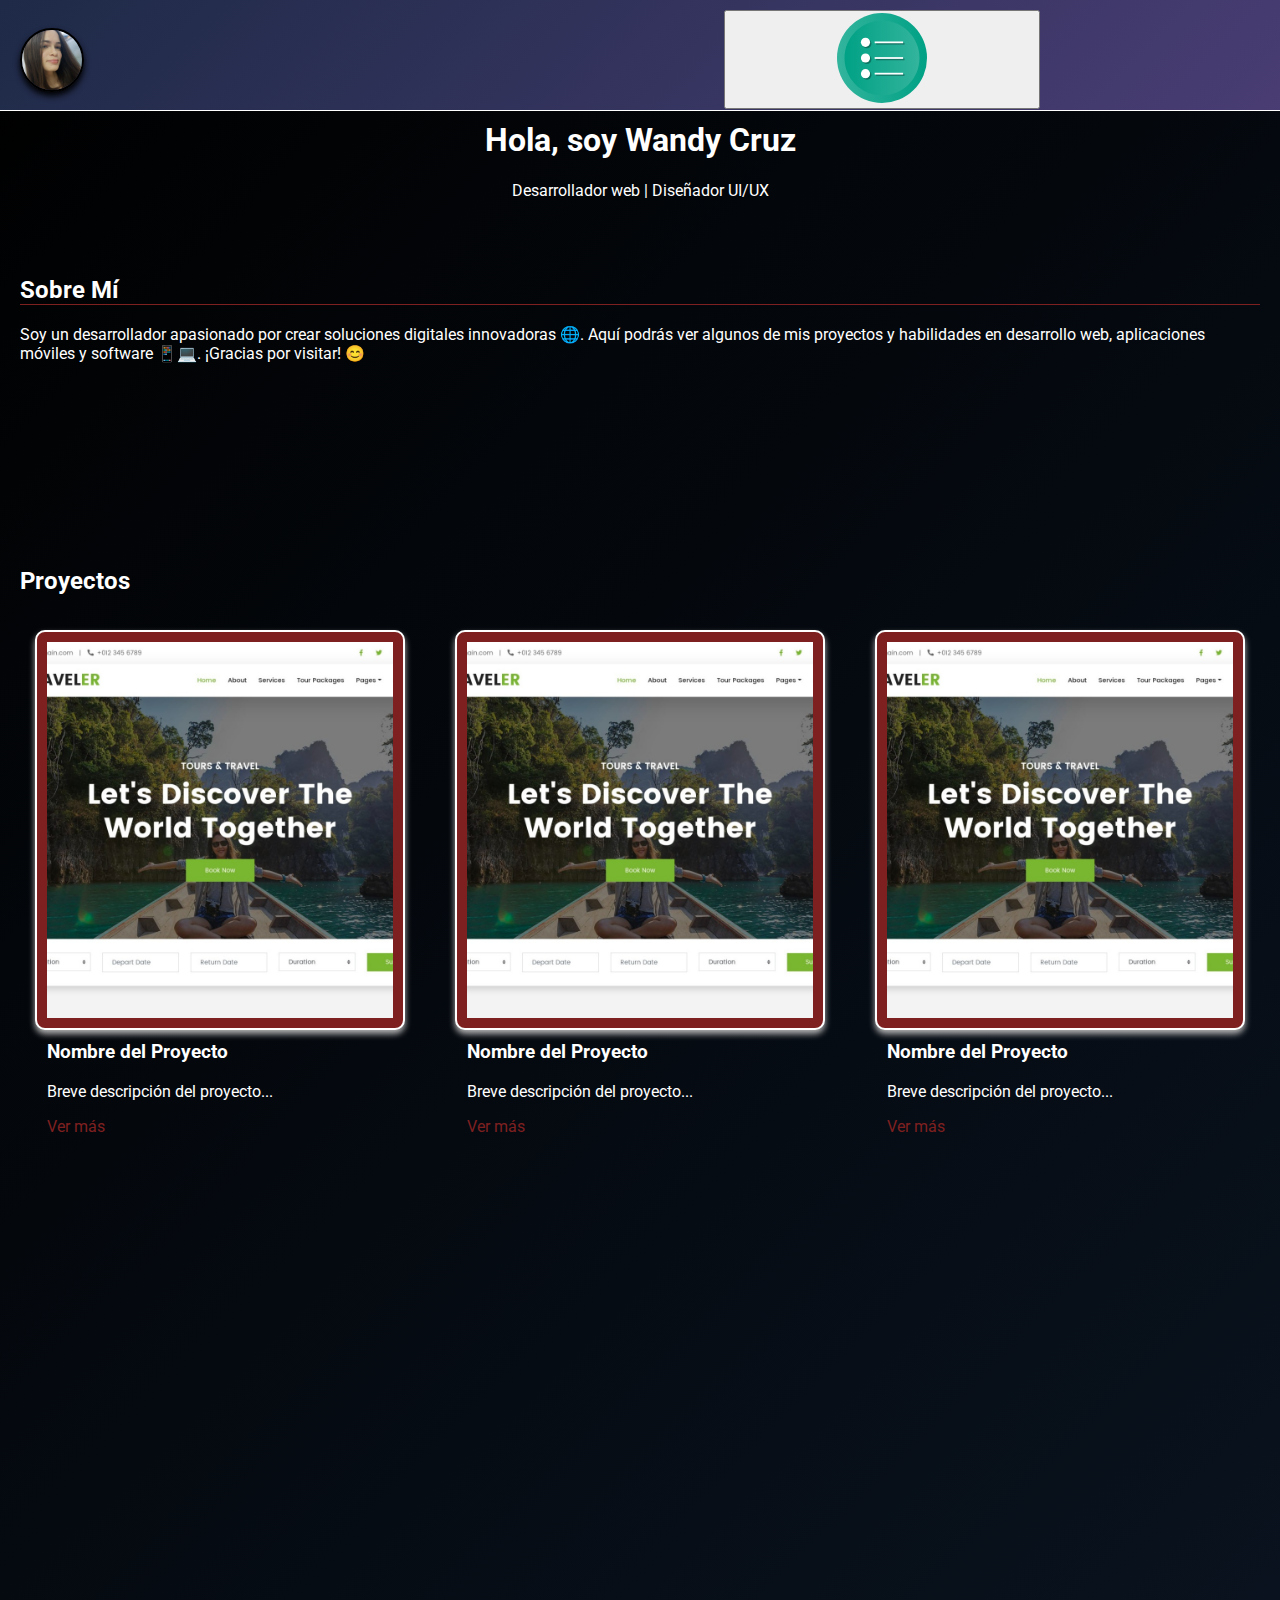
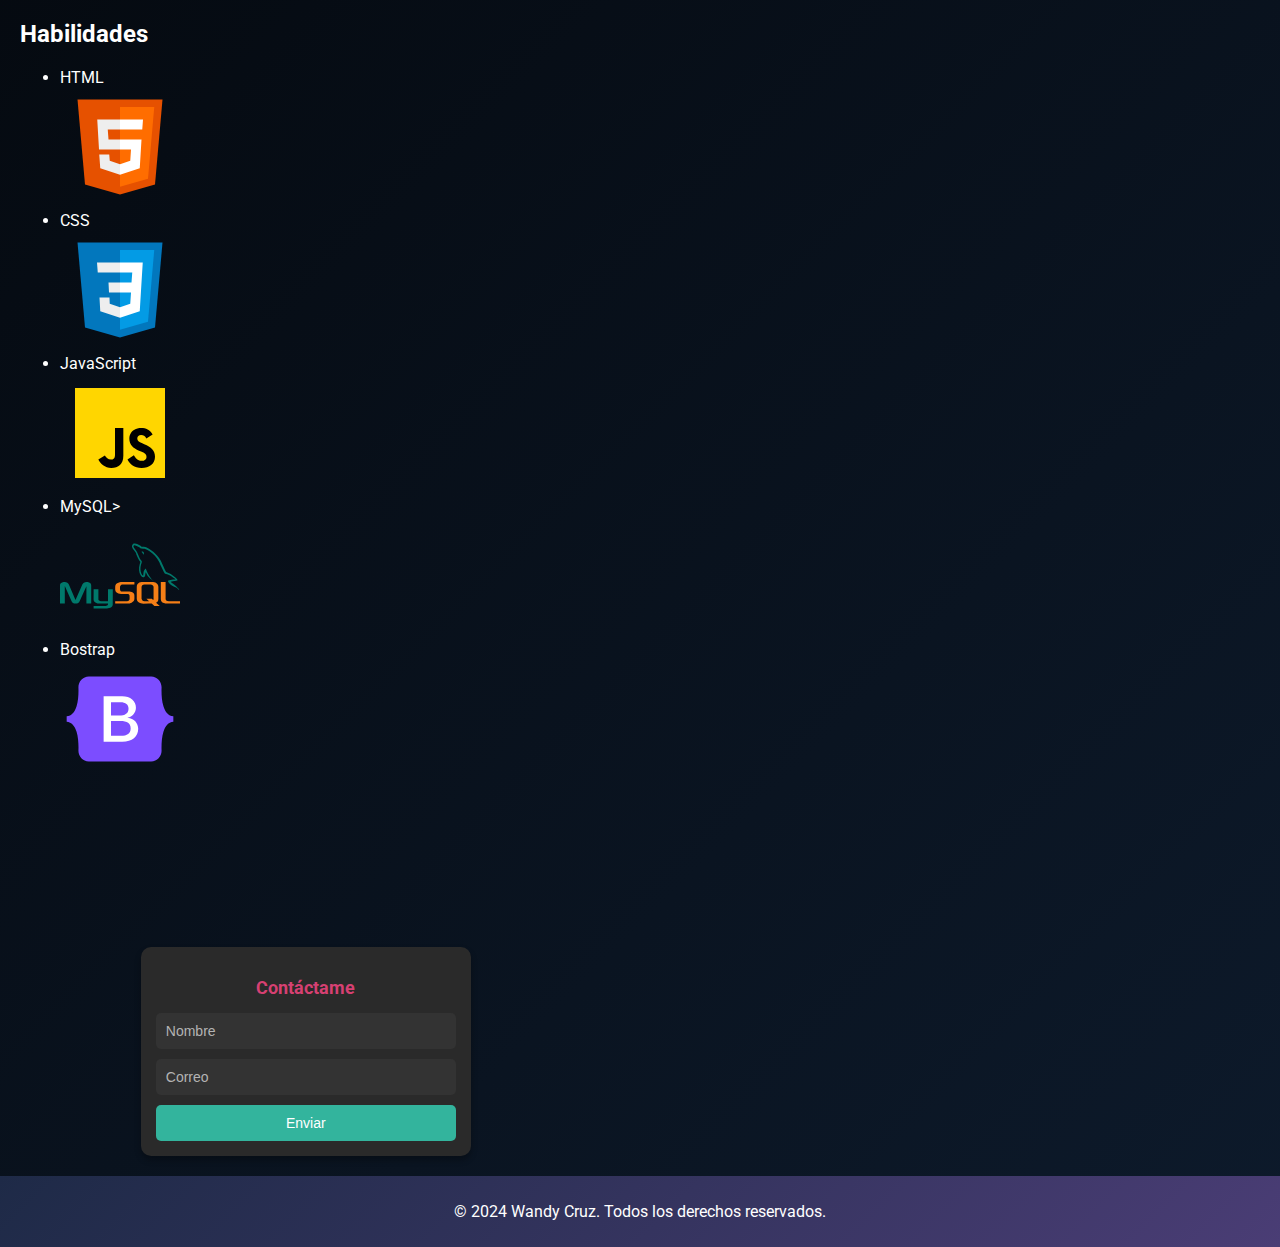
==== index.html @ abd9ed11 "Add files via upload" ====
<!DOCTYPE html>
<html lang="es">
<head>
  <meta charset="UTF-8">
  <meta name="viewport" content="width=device-width, initial-scale=1.0">
  <title>Portafolio - Wandy Cruz</title>
  <link rel="stylesheet" href="style.css">
  <link href="https://fonts.googleapis.com/css2?family=Roboto:wght@400;700&display=swap" rel="stylesheet">
</head>
<body>

  <!-- Menú de Navegación -->
  <header>
    <nav class="navbar">
      <div class="logo">
        <img src="IMG-20240709-WA0032.jpg" alt="Logo">
      </div>
      <div class="btn-menu">
        <button class="menu-toggle" onclick="menu_toggle()">
          <img src="1486504328-bullet-list-menu-lines-points-items-options_81334.svg" class="menuIco" alt="Menú">
        </button>
      </div>
      <ul class="nav-links" id="nav_links">
        <li><a href="#home">Inicio</a></li>
        <li><a href="#about">Sobre Mí</a></li>
        <li><a href="#projects">Proyectos</a></li>
        <li><a href="#skills">Habilidades</a></li>
        <li><a href="#contact">Contacto</a></li>
      </ul>
    </nav>
  </header>

  <!-- Pantalla de Inicio -->
  <section class="home" id="home">
    <div class="hero">
      <h1>Hola, soy Wandy Cruz</h1>
      <p>Desarrollador web | Diseñador UI/UX</p>
    </div>
  </section>

  <!-- Sobre Mí -->
  <section class="about" id="about">
    <h2 class="encabesado">Sobre Mí</h2>
    <p>Soy un desarrollador apasionado por crear soluciones digitales innovadoras 🌐. Aquí podrás ver algunos de mis proyectos y habilidades en desarrollo web, aplicaciones móviles y software 📱💻. ¡Gracias por visitar! 😊</p>
  </section>

  <!-- Proyectos -->
  <section class="projects" id="projects">
    <h2>Proyectos</h2>
    <div class="project-container">
      <div class="project-card">
        <img src="traveler.jpeg" alt="Proyecto 1">
        <h3>Nombre del Proyecto</h3>
        <p>Breve descripción del proyecto...</p>
        <a href="#" class="btn">Ver más</a>
      </div>
      <div class="project-card">
        <img src="traveler.jpeg" alt="Proyecto 2">
        <h3>Nombre del Proyecto</h3>
        <p>Breve descripción del proyecto...</p>
        <a href="#" class="btn">Ver más</a>
      </div>
      <div class="project-card">
        <img src="traveler.jpeg" alt="Proyecto 3">
        <h3>Nombre del Proyecto</h3>
        <p>Breve descripción del proyecto...</p>
        <a href="#" class="btn">Ver más</a>
      </div>
    </div>
  </section>

  <!-- Habilidades -->
  <section class="skills" id="skills">
    <h2>Habilidades</h2>
    <ul>
      <li>HTML</li>
      <img src="icons8-html.svg" class="tegnologia" alt="">
      
      <li>CSS</li>
      <img src="icons8-css.svg" class="tegnologia" alt="">
      
      <li>JavaScript</li>
      <img src="icons8-javascript.svg" class="tegnologia"alt="">
      
      <li>MySQL></li>
      <img src="icons8-mysql.svg" class="tegnologia"alt="">
      
      <li>Bostrap</li>
          <img src="icons8-oreja.svg" class="tegnologia" alt="">
    </ul>
  </section>

  <!-- Contacto -->
  <div class="mini-contact-form">
        <h2>Contáctame</h2>
        <form action="#" method="post">
                <input type="text" name="name" placeholder="Nombre" required>
                <input type="email" name="email" placeholder="Correo" required>
                <button type="submit">Enviar</button>
        </form>
</div>

  <!-- Pie de página -->
  <footer>
    <p>© 2024 Wandy Cruz. Todos los derechos reservados.</p>
  </footer>

  <script src="main.js"></script>
</body>
</html>
---- style.css ----
/* General */
body {
  margin: 0;
  padding: 0;
  background: #f5f5f5;
  color: white;
  background: linear-gradient(135deg, #000000, #0d1a2b);
  font-family: 'Roboto', sans-serif;
}

/* Header */
header {
  position: fixed;
  width: 100%;
  background: linear-gradient(135deg, #1E2A47, #4A3D75);

;



 ;
  color: white;
  padding: 10px 20px;
  height: 10%;
  border-bottom: 1px solid white;
  z-index: 10000;
}

.navbar {
  display: flex;
  align-items: center;
}

.logo {
  width: 60px;
  height: 60px;
  border-radius: 50%;
  overflow: hidden;
  object-fit: cover;
  border: 2px solid #000;
  box-shadow: 0 4px 6px rgba(0, 0, 0.1);
 
  
}

img {
  width: 100%;
  height: 100%;
  object-fit: cover;
}

.menuIco {
  width: 30%;
  height: 30%;
}

.btn-menu {
  width: 40%;
  height: 40%;
  position: relative;
  left: 50%;
  z-index: 1000;
  border-radius: 100px;
 
}

.nav-links {
  list-style: none;
  padding: 0;
  display: flex;
  flex-direction: column;
  gap: 10px;
  background: #2C3E50;
  position: absolute;
  top: 80%;
  right: 0;
  left: 0;
  z-index: 10000;
  overflow-y: auto;
  max-height: 0;
  transition: max-height 1s ease-in-out;
  overflow: hidden;
  height: 100rem;
}

.nav-links.show {
  display: flex;
  max-height: 500px;
}

.nav-links li {
  text-align: center;
}

.nav-links a {
  text-decoration: none;
  color: white;
  font-size: 18px;
  padding: 10px;
  display: block;
}

.nav-links a:hover {
  background: #0056b3;
}

/* Hero Section */
.home {
  text-align: center;
  padding: 100px 20px 20px; /* Espacio para el header */
  background-image: url('professional-programmer-working-late-dark-office.jpg');
  background-size: cover;
  color: white;
}

/* Sobre Mí, Proyectos, Habilidades y Contacto */
.about, .projects, .skills, .contact {
  padding: 20px;
  margin-bottom: 10%;
}

/* Proyectos */
.project-container {
  display: flex;
  overflow-x: auto; /* Permite el desplazamiento horizontal */
  gap: 20px; /* Espacio entre los elementos */
  width: 100%; /* Asegura que el contenedor ocupe todo el ancho disponible */
  height: auto; /* Deja que la altura se ajuste según el contenido */
  padding-bottom: 30%;
  box-sizing: border-box; /* Asegura que el padding no afecte al tamaño total */
  margin-bottom: 15px;
}

.project-card {
  min-width: 300px; /* Controla el tamaño mínimo de cada tarjeta de proyecto */
  background-color:#7f2020 ; /* Un color de fondo para las tarjetas */
  padding: 10px;
  border-radius: 10px;
  box-shadow: 0 4px 8px rgba(0, 0, 0, 0.1);
  transition: transform 0.3s ease-in-out;
  margin: 15px;
  border: solid 2px;
  box-shadow: 0 4px 6px #B3B3B3;
}

/* Opcional: mejora la experiencia al pasar el mouse sobre las tarjetas */
.project-card:hover {
  transform: scale(1.05);
}

/* Footer */
footer {
  text-align: center;
  padding: 10px;
  background: linear-gradient(135deg, #1E2A47, #4A3D75);
  color: #fff;
}

/* Encabezado adicional */
.encabesado {
  border-bottom: 1px solid #7f2020;
}

/*tegnologias*/
.tegnologia{
        width: 10%;
        height: 10%;
         gap: 30%;
        left: 25%;
}

.mini-contact-form {
        width: 90%;
        max-width: 300px;
        background-color: #2A2A2A;
        padding: 15px;
        border-radius: 10px;
        box-shadow: 0 4px 6px rgba(0, 0, 0, 0.3);
        text-align: center;
        position:relative;
        left:11%; 
        margin-bottom: 20px;
        margin-top:20px;
}

.mini-contact-form h2 {
        font-size: 18px;
        margin-bottom: 15px;
        color: #D64072;
}

.mini-contact-form form {
        display: flex;
        flex-direction: column;
}

.mini-contact-form input {
        margin-bottom: 10px;
        padding: 10px;
        border: none;
        border-radius: 5px;
        font-size: 14px;
        background-color: #333333;
        color: #FFFFFF;
}

.mini-contact-form input::placeholder {
        color: #B3B3B3;
}

.mini-contact-form button {
        padding: 10px;
        background-color: #33B49D;
        color: #FFFFFF;
        border: none;
        border-radius: 5px;
        font-size: 14px;
        cursor: pointer;
        transition: background-color 0.3s;
}

.mini-contact-form button:hover {
        background-color: #28A086;
}

.btn{
    text-decoration: none;
    color:#7f2020;
    
}
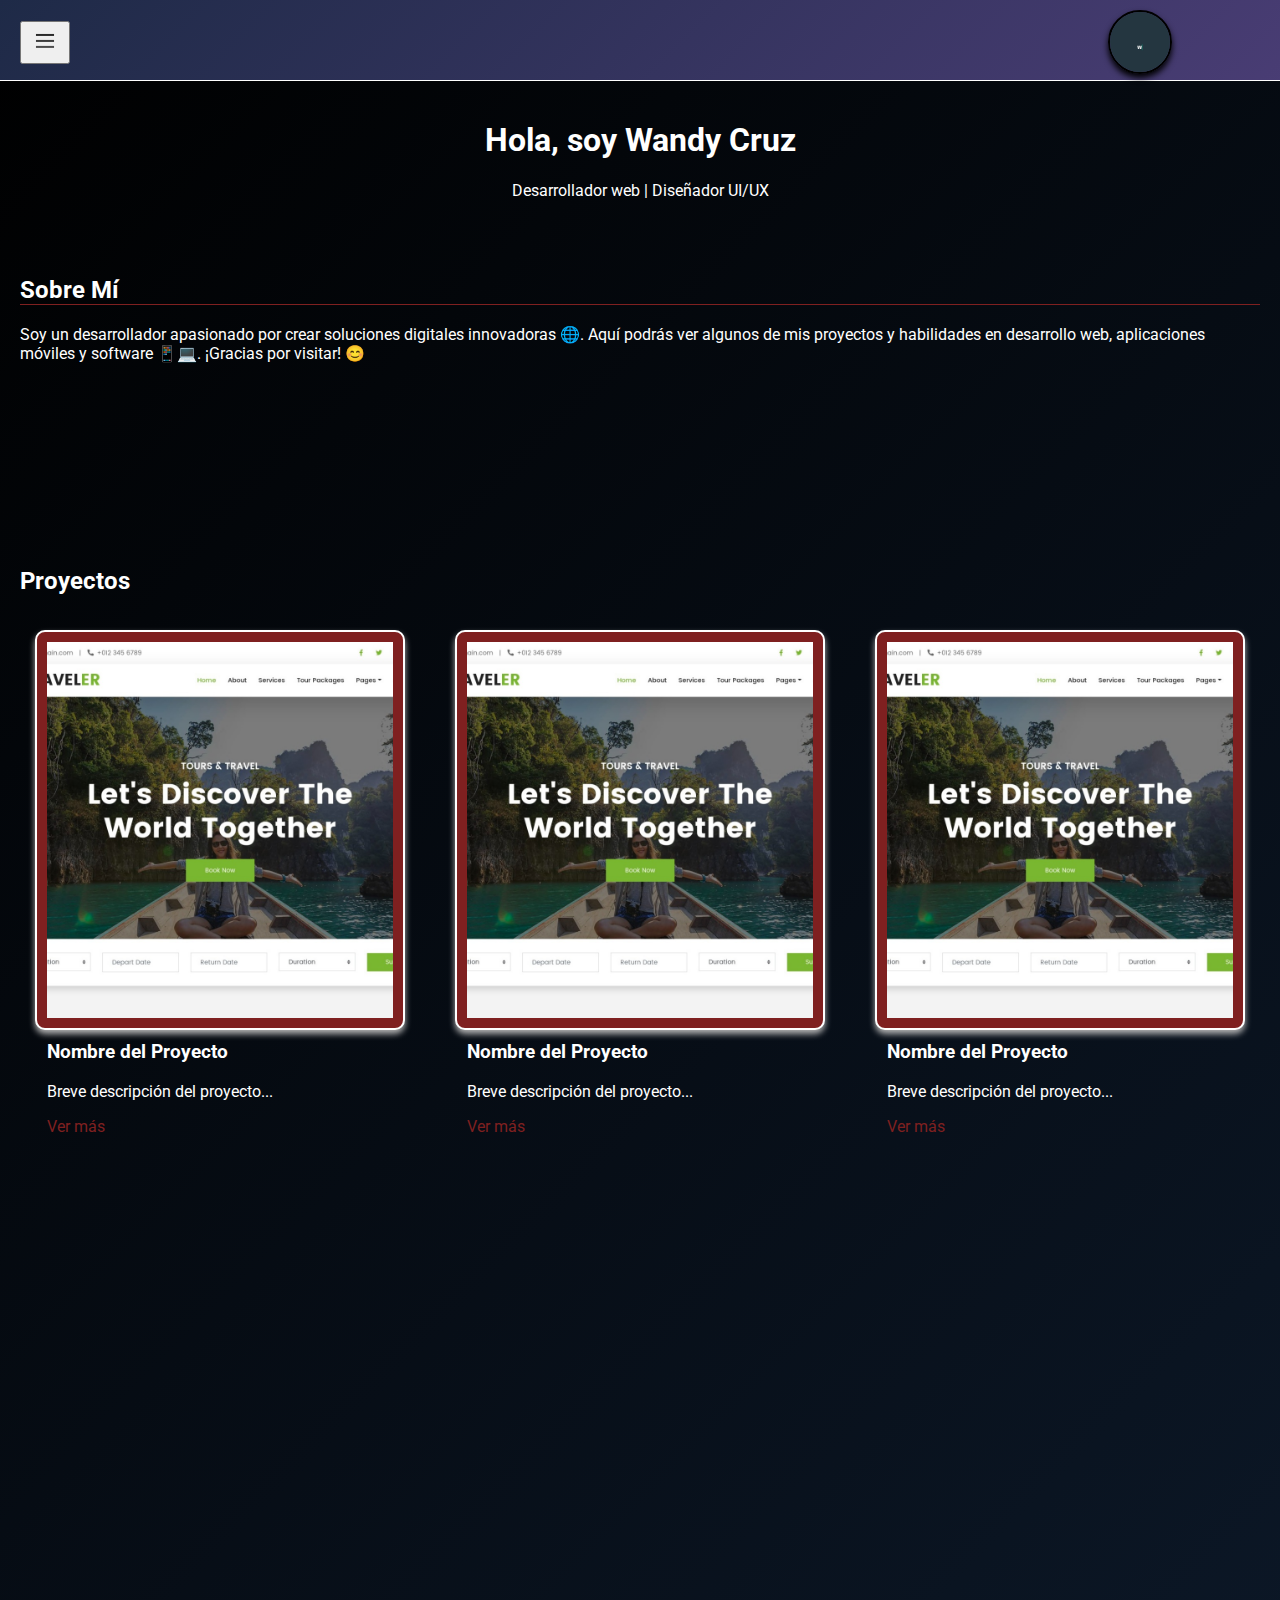
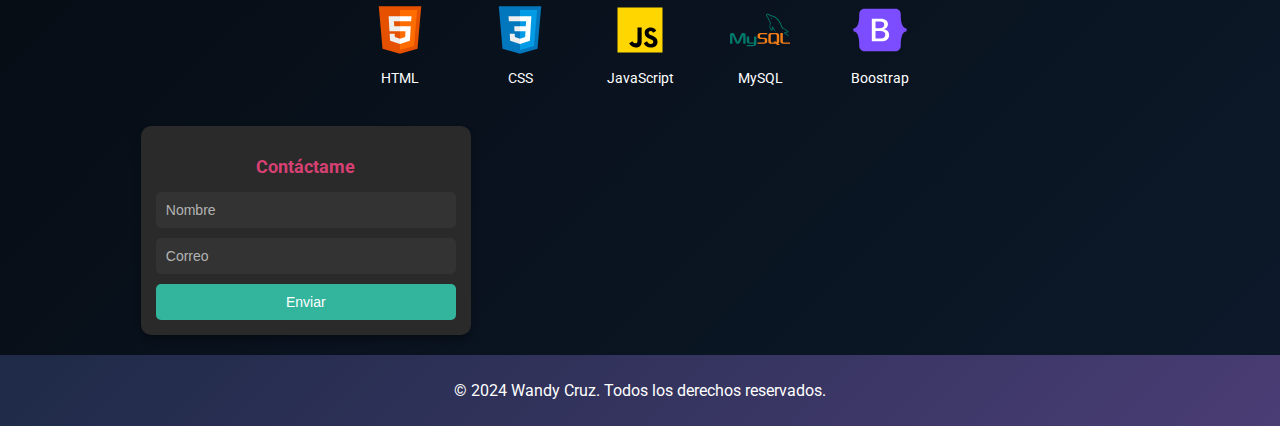
==== commit 135779bc: "Iconos,Menú" ====
--- a/index.html
+++ b/index.html
@@ -12,21 +12,21 @@
   <!-- Menú de Navegación -->
   <header>
     <nav class="navbar">
-      <div class="logo">
-        <img src="IMG-20240709-WA0032.jpg" alt="Logo">
-      </div>
       <div class="btn-menu">
         <button class="menu-toggle" onclick="menu_toggle()">
           <img src="1486504328-bullet-list-menu-lines-points-items-options_81334.svg" class="menuIco" alt="Menú">
         </button>
       </div>
       <ul class="nav-links" id="nav_links">
-        <li><a href="#home">Inicio</a></li>
-        <li><a href="#about">Sobre Mí</a></li>
-        <li><a href="#projects">Proyectos</a></li>
-        <li><a href="#skills">Habilidades</a></li>
-        <li><a href="#contact">Contacto</a></li>
+        <li id="lista"><a href="#home">Inicio</a></li>
+        <li id="lista"><a href="#about">Sobre Mí</a></li>
+        <li ud="lista"><a href="#projects">Proyectos</a></li>
+        <li id="lista"><a href="#tegno">Habilidades</a></li>
+        <li id="lista"><a href="#contacto">Contacto</a></li>
       </ul>
+      <div class="logo">
+        <img src="20241227_194101.jpg" alt="Logo">
+      </div>
     </nav>
   </header>
 
@@ -49,7 +49,7 @@
     <h2>Proyectos</h2>
     <div class="project-container">
       <div class="project-card">
-        <img src="traveler.jpeg" alt="Proyecto 1">
+        <img src="traveler.jpeg" alt="Proyecto 1" id="progetUno">
         <h3>Nombre del Proyecto</h3>
         <p>Breve descripción del proyecto...</p>
         <a href="#" class="btn">Ver más</a>
@@ -69,36 +69,41 @@
     </div>
   </section>
 
-  <!-- Habilidades -->
-  <section class="skills" id="skills">
-    <h2>Habilidades</h2>
-    <ul>
-      <li>HTML</li>
-      <img src="icons8-html.svg" class="tegnologia" alt="">
-      
-      <li>CSS</li>
-      <img src="icons8-css.svg" class="tegnologia" alt="">
-      
-      <li>JavaScript</li>
-      <img src="icons8-javascript.svg" class="tegnologia"alt="">
-      
-      <li>MySQL></li>
-      <img src="icons8-mysql.svg" class="tegnologia"alt="">
-      
-      <li>Bostrap</li>
-          <img src="icons8-oreja.svg" class="tegnologia" alt="">
-    </ul>
-  </section>
 
-  <!-- Contacto -->
-  <div class="mini-contact-form">
-        <h2>Contáctame</h2>
-        <form action="#" method="post">
-                <input type="text" name="name" placeholder="Nombre" required>
-                <input type="email" name="email" placeholder="Correo" required>
-                <button type="submit">Enviar</button>
-        </form>
-</div>
+  <!-- Tecnologías -->
+  <div class="tecnologias" id="tegno">
+    <div class="tecnologia">
+      <img src=" icons8-html.svg" alt="HTML">
+      <span>HTML</span>
+    </div>
+    <div class="tecnologia">
+      <img src="icons8-css.svg" alt="CSS">
+      <span>CSS</span>
+    </div>
+    <div class="tecnologia">
+      <img src=" icons8-javascript.svg " alt="JavaScript">
+      <span>JavaScript</span>
+    </div>
+    <div class="tecnologia">
+      <img src="icons8-mysql.svg " alt="MySQL">
+      <span>MySQL</span>
+    </div>
+    <div class="tecnologia">
+      <img src="icons8-oreja.svg" alt="Boostrap">
+      <span>Boostrap</span>
+    </div>
+  </div>
+</section>
+  
+  <!-- Formulario de contacto -->
+  <div class="mini-contact-form" id="contacto">
+    <h2>Contáctame</h2>
+    <form action="#" method="post">
+      <input type="text" name="name" placeholder="Nombre" required>
+      <input type="email" name="email" placeholder="Correo" required>
+      <button type="submit">Enviar</button>
+    </form>
+  </div>
 
   <!-- Pie de página -->
   <footer>
--- a/style.css
+++ b/style.css
@@ -13,24 +13,20 @@
   position: fixed;
   width: 100%;
   background: linear-gradient(135deg, #1E2A47, #4A3D75);
-
-;
-
-
-
- ;
   color: white;
   padding: 10px 20px;
-  height: 10%;
+  height: 60px;
   border-bottom: 1px solid white;
-  z-index: 10000;
+  z-index: 1000;
 }
 
 .navbar {
   display: flex;
-  align-items: center;
-}
-
+  justify-content: space-between;
+  align-items: center;
+}
+
+/* Logo */
 .logo {
   width: 60px;
   height: 60px;
@@ -39,8 +35,8 @@
   object-fit: cover;
   border: 2px solid #000;
   box-shadow: 0 4px 6px rgba(0, 0, 0.1);
- 
-  
+  position: relative;
+  right: 10%;
 }
 
 img {
@@ -49,28 +45,31 @@
   object-fit: cover;
 }
 
+/* Botón del menú */
+.btn-menu {
+  background: none;
+  border: none;
+  width: 50px;
+  height: 50px;
+  z-index: 10;
+  display: flex;
+  justify-content: center;
+  align-items: center;
+}
+
 .menuIco {
-  width: 30%;
-  height: 30%;
-}
-
-.btn-menu {
-  width: 40%;
-  height: 40%;
-  position: relative;
-  left: 50%;
-  z-index: 1000;
-  border-radius: 100px;
- 
-}
-
+  width: 100%;
+  height: 100%;
+}
+
+/* Menú desplegable */
 .nav-links {
   list-style: none;
   padding: 0;
   display: flex;
   flex-direction: column;
   gap: 10px;
-  background: #2C3E50;
+  background: linear-gradient(135deg, #1E2A47, #4A3D75);
   position: absolute;
   top: 80%;
   right: 0;
@@ -80,7 +79,7 @@
   max-height: 0;
   transition: max-height 1s ease-in-out;
   overflow: hidden;
-  height: 100rem;
+  height: auto;
 }
 
 .nav-links.show {
@@ -89,7 +88,7 @@
 }
 
 .nav-links li {
-  text-align: center;
+  text-align: left;
 }
 
 .nav-links a {
@@ -107,7 +106,7 @@
 /* Hero Section */
 .home {
   text-align: center;
-  padding: 100px 20px 20px; /* Espacio para el header */
+  padding: 100px 20px 20px;
   background-image: url('professional-programmer-working-late-dark-office.jpg');
   background-size: cover;
   color: white;
@@ -122,18 +121,18 @@
 /* Proyectos */
 .project-container {
   display: flex;
-  overflow-x: auto; /* Permite el desplazamiento horizontal */
-  gap: 20px; /* Espacio entre los elementos */
-  width: 100%; /* Asegura que el contenedor ocupe todo el ancho disponible */
-  height: auto; /* Deja que la altura se ajuste según el contenido */
+  overflow-x: auto;
+  gap: 20px;
+  width: 100%;
+  height: auto;
   padding-bottom: 30%;
-  box-sizing: border-box; /* Asegura que el padding no afecte al tamaño total */
+  box-sizing: border-box;
   margin-bottom: 15px;
 }
 
 .project-card {
-  min-width: 300px; /* Controla el tamaño mínimo de cada tarjeta de proyecto */
-  background-color:#7f2020 ; /* Un color de fondo para las tarjetas */
+  min-width: 300px;
+  background-color: #7f2020;
   padding: 10px;
   border-radius: 10px;
   box-shadow: 0 4px 8px rgba(0, 0, 0, 0.1);
@@ -143,7 +142,6 @@
   box-shadow: 0 4px 6px #B3B3B3;
 }
 
-/* Opcional: mejora la experiencia al pasar el mouse sobre las tarjetas */
 .project-card:hover {
   transform: scale(1.05);
 }
@@ -161,70 +159,106 @@
   border-bottom: 1px solid #7f2020;
 }
 
-/*tegnologias*/
-.tegnologia{
-        width: 10%;
-        height: 10%;
-         gap: 30%;
-        left: 25%;
-}
-
+/* Tecnologías */
+.tegnologia {
+  width: 10%;
+  height: 10%;
+  gap: 30%;
+  left: 25%;
+}
+
+
+/* Contenedor de Tecnologías */
+.tecnologias {
+  display: flex;
+  justify-content: center;
+  align-items: center;
+  flex-wrap: wrap;
+  gap: 20px;
+  padding: 20px;
+}
+
+.tecnologia {
+  display: flex;
+  flex-direction: column;
+  align-items: center;
+  text-align: center;
+  gap: 10px;
+  width: 100px;
+}
+
+.tecnologia img {
+  width: 60px;
+  height: 60px;
+  object-fit: contain;
+}
+
+.tecnologia span {
+  font-size: 14px;
+  color: white;
+}
+
+
+
+
+/* Formulario de contacto */
 .mini-contact-form {
-        width: 90%;
-        max-width: 300px;
-        background-color: #2A2A2A;
-        padding: 15px;
-        border-radius: 10px;
-        box-shadow: 0 4px 6px rgba(0, 0, 0, 0.3);
-        text-align: center;
-        position:relative;
-        left:11%; 
-        margin-bottom: 20px;
-        margin-top:20px;
+  width: 90%;
+  max-width: 300px;
+  background-color: #2A2A2A;
+  padding: 15px;
+  border-radius: 10px;
+  box-shadow: 0 4px 6px rgba(0, 0, 0, 0.3);
+  text-align: center;
+  position: relative;
+  left: 11%;
+  margin-bottom: 20px;
+  margin-top: 20px;
 }
 
 .mini-contact-form h2 {
-        font-size: 18px;
-        margin-bottom: 15px;
-        color: #D64072;
+  font-size: 18px;
+  margin-bottom: 15px;
+  color: #D64072;
 }
 
 .mini-contact-form form {
-        display: flex;
-        flex-direction: column;
+  display: flex;
+  flex-direction: column;
 }
 
 .mini-contact-form input {
-        margin-bottom: 10px;
-        padding: 10px;
-        border: none;
-        border-radius: 5px;
-        font-size: 14px;
-        background-color: #333333;
-        color: #FFFFFF;
+  margin-bottom: 10px;
+  padding: 10px;
+  border: none;
+  border-radius: 5px;
+  font-size: 14px;
+  background-color: #333333;
+  color: #FFFFFF;
 }
 
 .mini-contact-form input::placeholder {
-        color: #B3B3B3;
+  color: #B3B3B3;
 }
 
 .mini-contact-form button {
-        padding: 10px;
-        background-color: #33B49D;
-        color: #FFFFFF;
-        border: none;
-        border-radius: 5px;
-        font-size: 14px;
-        cursor: pointer;
-        transition: background-color 0.3s;
+  padding: 10px;
+  background-color: #33B49D;
+  color: #FFFFFF;
+  border: none;
+  border-radius: 5px;
+  font-size: 14px;
+  cursor: pointer;
+  transition: background-color 0.3s;
 }
 
 .mini-contact-form button:hover {
-        background-color: #28A086;
-}
-
-.btn{
-    text-decoration: none;
-    color:#7f2020;
-    
-}+  background-color: #28A086;
+}
+
+.btn {
+  text-decoration: none;
+  color: #7f2020;
+}
+
+
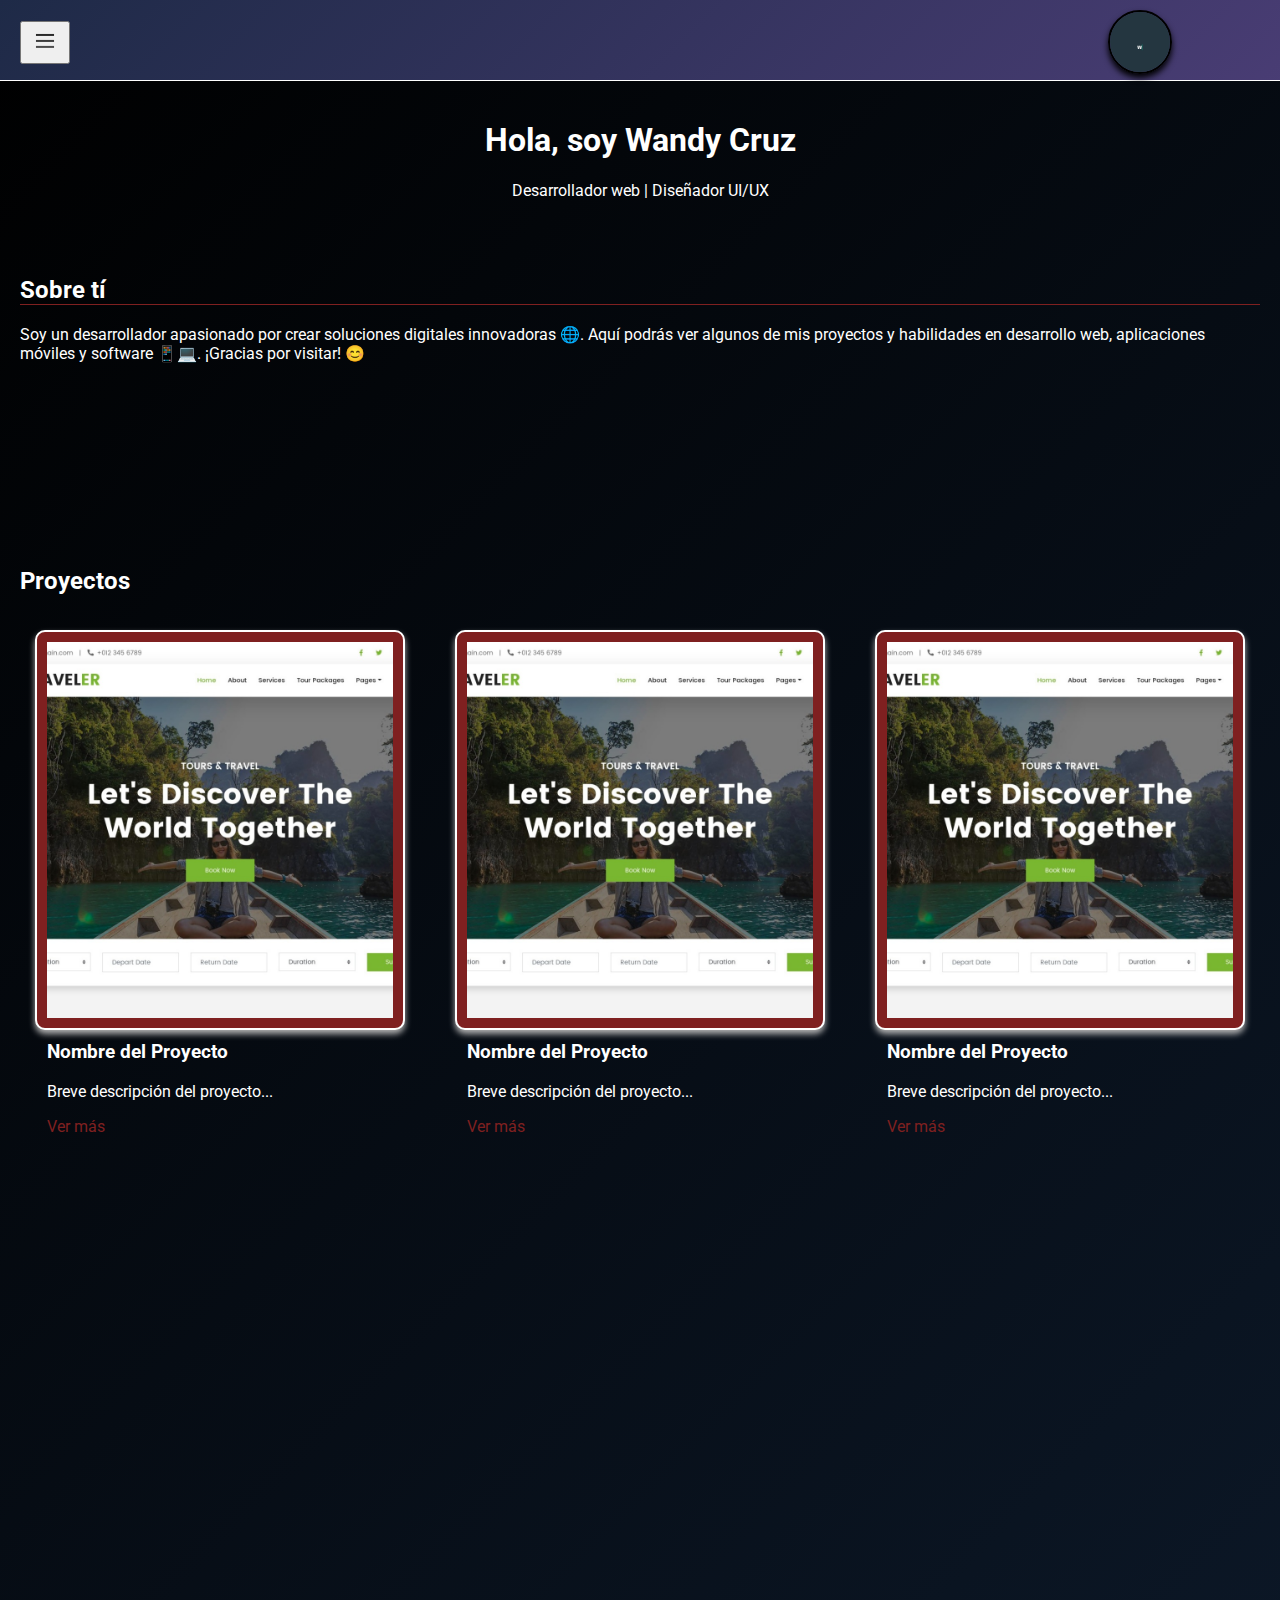
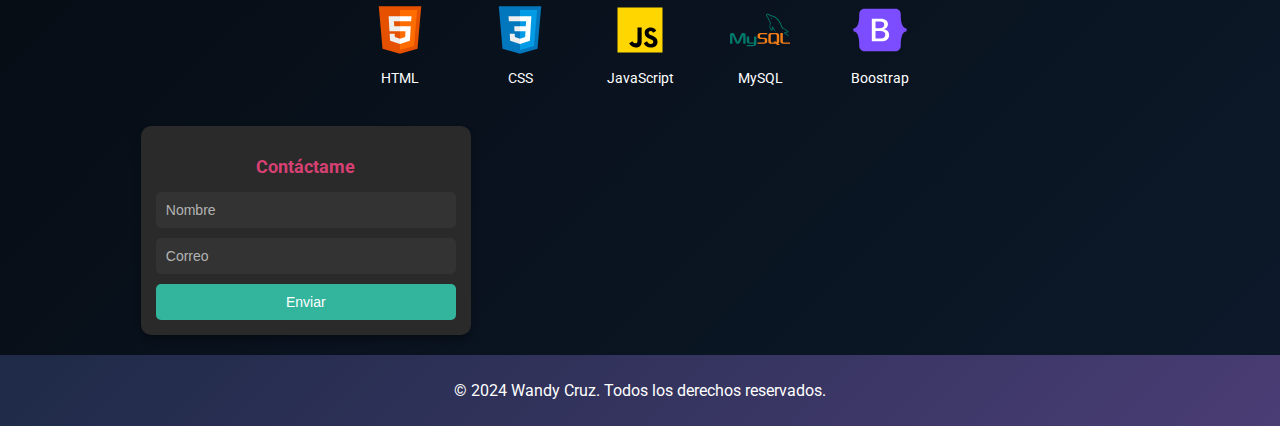
==== commit f97feaa1: "Actualizar index.html" ====
--- a/index.html
+++ b/index.html
@@ -19,7 +19,7 @@
       </div>
       <ul class="nav-links" id="nav_links">
         <li id="lista"><a href="#home">Inicio</a></li>
-        <li id="lista"><a href="#about">Sobre Mí</a></li>
+        <li id="lista"><a href="#about">Sobre mi</a></li>
         <li ud="lista"><a href="#projects">Proyectos</a></li>
         <li id="lista"><a href="#tegno">Habilidades</a></li>
         <li id="lista"><a href="#contacto">Contacto</a></li>
@@ -40,7 +40,7 @@
 
   <!-- Sobre Mí -->
   <section class="about" id="about">
-    <h2 class="encabesado">Sobre Mí</h2>
+    <h2 class="encabesado">Sobre tí</h2>
     <p>Soy un desarrollador apasionado por crear soluciones digitales innovadoras 🌐. Aquí podrás ver algunos de mis proyectos y habilidades en desarrollo web, aplicaciones móviles y software 📱💻. ¡Gracias por visitar! 😊</p>
   </section>
 
@@ -50,10 +50,15 @@
     <div class="project-container">
       <div class="project-card">
         <img src="traveler.jpeg" alt="Proyecto 1" id="progetUno">
+        
+    
         <h3>Nombre del Proyecto</h3>
         <p>Breve descripción del proyecto...</p>
         <a href="#" class="btn">Ver más</a>
       </div>
+      
+      
+      
       <div class="project-card">
         <img src="traveler.jpeg" alt="Proyecto 2">
         <h3>Nombre del Proyecto</h3>
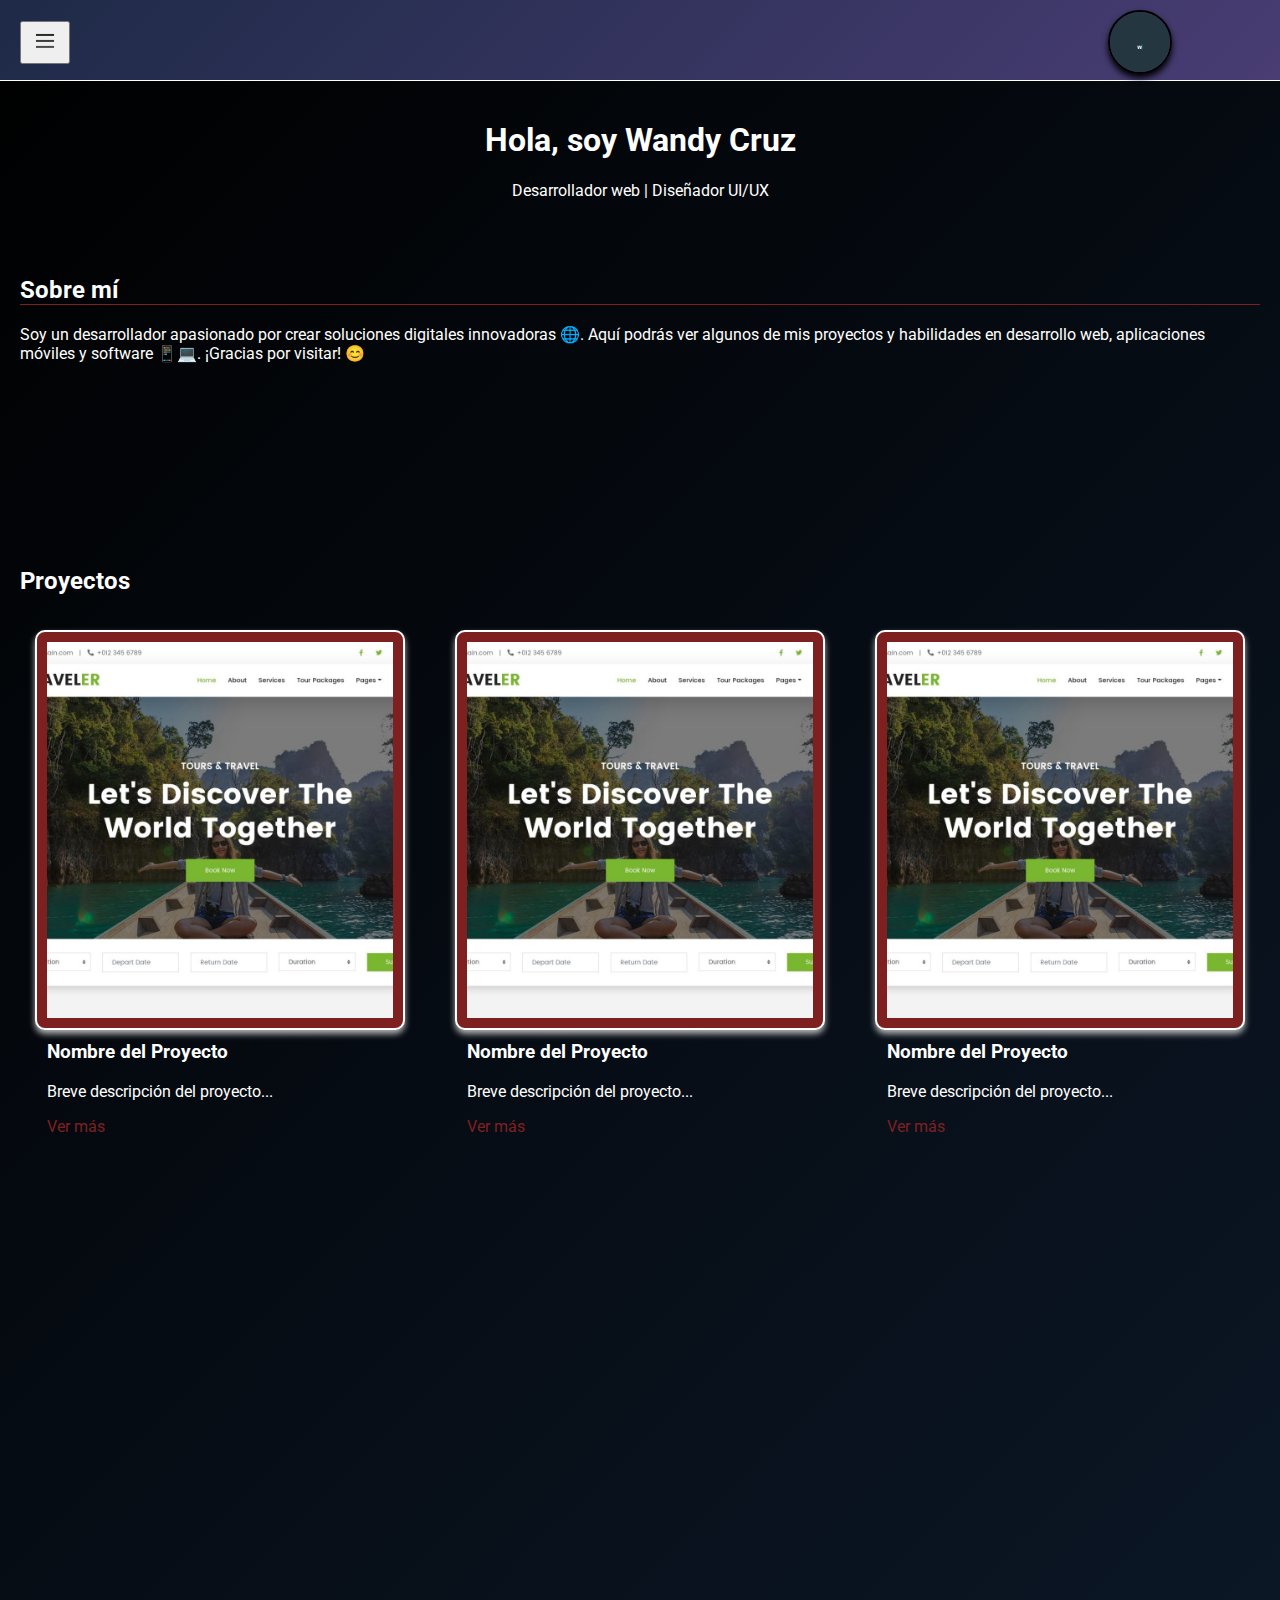
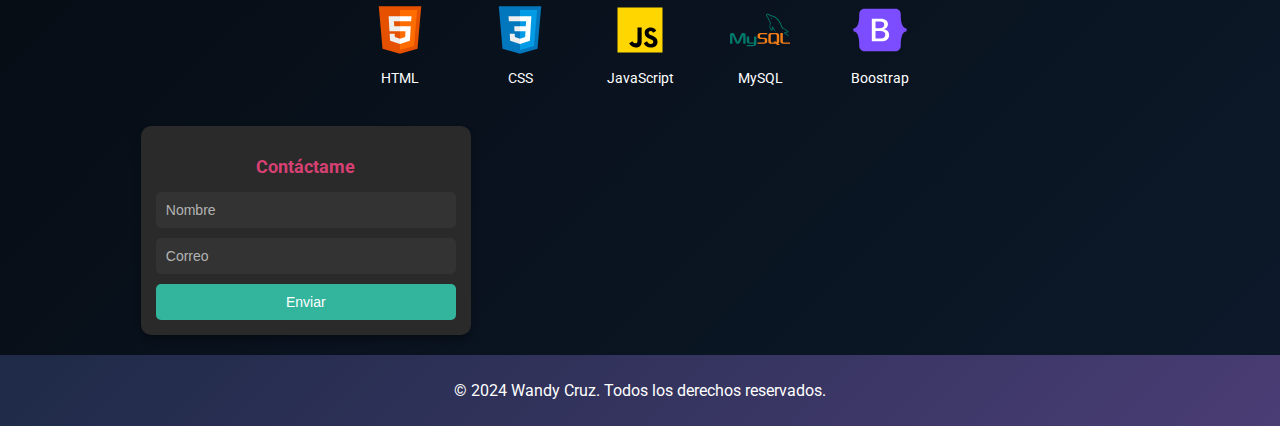
==== commit 522ce012: "Actualizar index.html" ====
--- a/index.html
+++ b/index.html
@@ -40,7 +40,7 @@
 
   <!-- Sobre Mí -->
   <section class="about" id="about">
-    <h2 class="encabesado">Sobre tí</h2>
+    <h2 class="encabesado">Sobre mí</h2>
     <p>Soy un desarrollador apasionado por crear soluciones digitales innovadoras 🌐. Aquí podrás ver algunos de mis proyectos y habilidades en desarrollo web, aplicaciones móviles y software 📱💻. ¡Gracias por visitar! 😊</p>
   </section>
 
